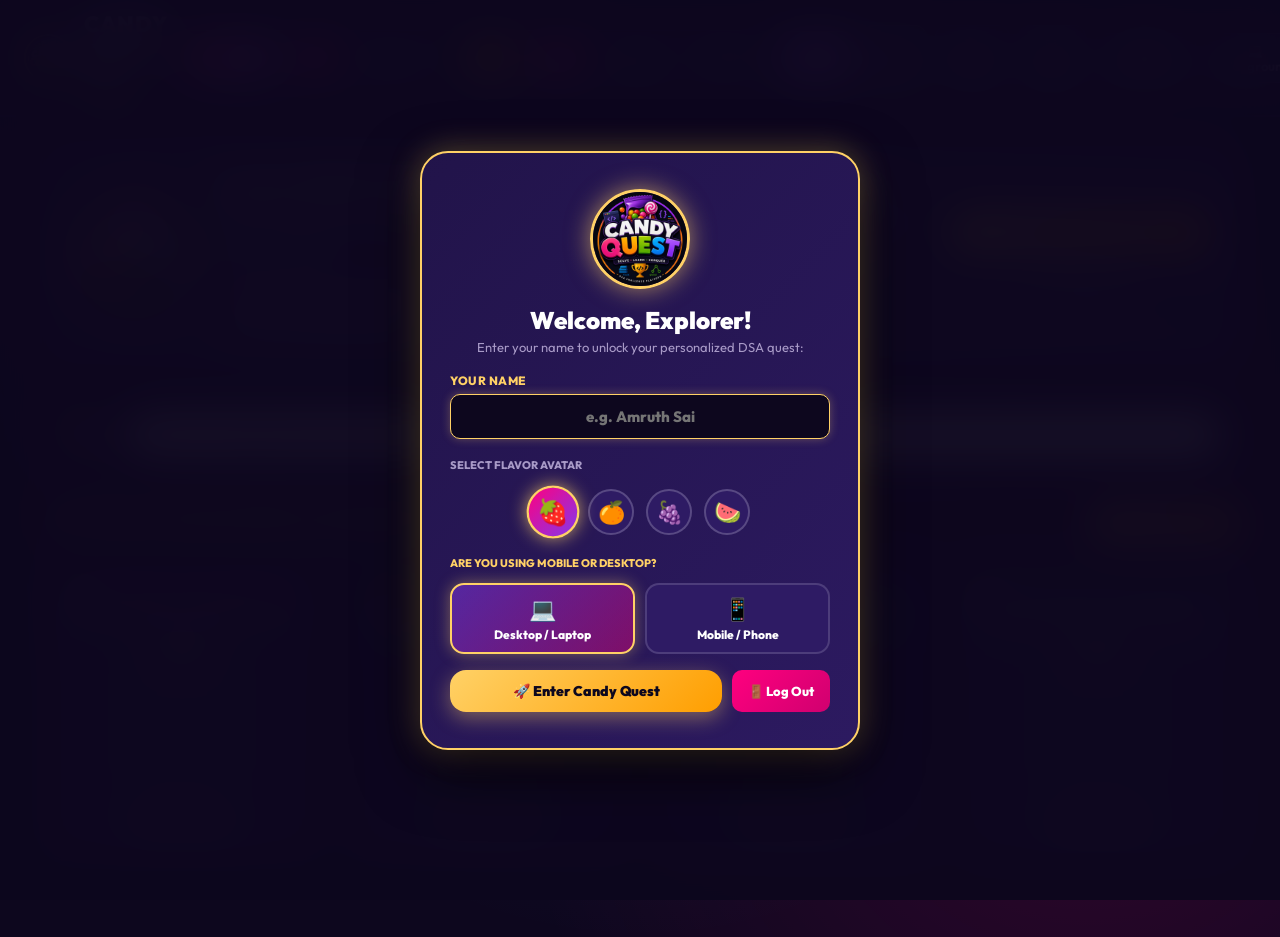
==== index.html @ 3c445770 "feat: add Mobile vs Desktop device selector with adaptive layout and synthesized quiz sound effects" ====
<!DOCTYPE html>
<html lang="en">
<head>
  <meta charset="UTF-8">
  <meta name="viewport" content="width=device-width, initial-scale=1.0">
  <title>Candy Quest — Solve • Learn • Conquer | DSA Challenge Platform</title>
  <link rel="preconnect" href="https://fonts.googleapis.com">
  <link rel="preconnect" href="https://fonts.gstatic.com" crossorigin>
  <link href="https://fonts.googleapis.com/css2?family=Outfit:wght@400;600;700;800;900&family=JetBrains+Mono:wght@400;700;800&display=swap" rel="stylesheet">
  <link rel="stylesheet" href="./style.css?v=3.1">
</head>
<body>

  <!-- Particle Overlay Canvas -->
  <canvas id="particlesCanvas"></canvas>

  <!-- Login Screen Overlay -->
  <div id="loginOverlay" class="login-overlay">
    <div class="login-card">
      <img src="assets/logo.png" alt="Candy Quest Logo" style="width: 100px; height: 100px; border-radius: 50%; border: 3px solid var(--candy-gold); box-shadow: 0 0 25px rgba(255, 209, 102, 0.6); margin-bottom: 12px;">
      <h2 style="font-size: 24px; font-weight: 900; color: #FFF; margin-bottom: 4px;">Welcome, Explorer!</h2>
      <p style="font-size: 13px; color: var(--text-dim); margin-bottom: 18px;">Enter your name to unlock your personalized DSA quest:</p>

      <form onsubmit="handleLoginSubmit(event)">
        <div class="form-group" style="text-align: left;">
          <label style="color: var(--candy-gold);">Your Name</label>
          <input type="text" id="loginNameInput" class="form-input" placeholder="e.g. Amruth Sai" required autofocus style="font-size: 15px; padding: 12px 16px; text-align: center; font-weight: 800;">
        </div>

        <div style="margin: 14px 0 6px 0; text-align: left;">
          <label style="font-size: 11px; font-weight: 800; color: var(--text-dim); text-transform: uppercase;">Select Flavor Avatar</label>
          <div class="avatar-selector">
            <div class="avatar-chip selected" data-avatar="🍓" onclick="selectAvatar('🍓', this)">🍓</div>
            <div class="avatar-chip" data-avatar="🍊" onclick="selectAvatar('🍊', this)">🍊</div>
            <div class="avatar-chip" data-avatar="🍇" onclick="selectAvatar('🍇', this)">🍇</div>
            <div class="avatar-chip" data-avatar="🍉" onclick="selectAvatar('🍉', this)">🍉</div>
          </div>
        </div>

        <div style="margin: 14px 0 6px 0; text-align: left;">
          <label style="font-size: 11px; font-weight: 800; color: var(--candy-gold); text-transform: uppercase;">Are you using Mobile or Desktop?</label>
          <div class="device-select-row">
            <div class="device-chip selected" id="deviceChipDesktop" onclick="selectDeviceType('desktop')">
              <span class="device-icon">💻</span>
              <span class="device-label">Desktop / Laptop</span>
            </div>
            <div class="device-chip" id="deviceChipMobile" onclick="selectDeviceType('mobile')">
              <span class="device-icon">📱</span>
              <span class="device-label">Mobile / Phone</span>
            </div>
          </div>
        </div>

        <div style="display: flex; gap: 10px; margin-top: 10px;">
          <button type="submit" class="btn-candy" style="flex: 1; justify-content: center; font-size: 14px; padding: 12px 16px;">
            🚀 Enter Candy Quest
          </button>
          <button type="button" id="btnLoginLogout" class="btn-danger" style="padding: 12px 16px; font-size: 13px;" onclick="handleLogout()" title="Log out explorer">
            🚪 Log Out
          </button>
        </div>
      </form>
    </div>
  </div>

  <!-- Animated Candy Pack Burst Welcome Overlay -->
  <div id="packOverlay" class="pack-overlay" style="display: none;">
    <div class="pack-foil-wrapper" onclick="burstOpenPack()">
      <img src="assets/logo.png" alt="Candy Quest Logo" style="width: 140px; height: 140px; border-radius: 50%; border: 3px solid var(--candy-gold); box-shadow: 0 0 30px rgba(255, 209, 102, 0.8); margin-bottom: 14px;">
      <div style="font-size: 13px; font-weight: 900; color: var(--candy-gold); letter-spacing: 2px;">CANDYMAN EXCLUSIVE</div>
      <div style="font-size: 32px; font-weight: 900; color: white; line-height: 1.1; margin: 8px 0;">CANDY QUEST</div>
      <div style="font-size: 12px; font-weight: 800; color: #E2D9F3;">SOLVE • LEARN • CONQUER</div>
      <div style="background: rgba(0,0,0,0.3); padding: 8px 16px; border-radius: 14px; margin-top: 14px; font-size: 11px; font-weight: 700; border: 1px solid rgba(255,255,255,0.2);">
        🎁 4 REAL-WORLD WORLDS + 150 TOPICS + FREE TOY INSIDE
      </div>
    </div>
    <button class="btn-candy" style="margin-top: 24px; font-size: 16px; padding: 14px 36px;" onclick="burstOpenPack()">
      💥 TEAR & BURST OPEN PACKET!
    </button>
  </div>

  <!-- Header -->
  <header class="app-header">
    <div class="brand-wrapper" onclick="showView('homeView')">
      <img src="assets/logo.png" alt="Candy Quest Logo" class="brand-logo-img">
      <div class="brand-text-col">
        <div class="brand-title">CANDY QUEST</div>
        <div class="brand-tagline">SOLVE • LEARN • CONQUER</div>
      </div>
    </div>

    <div class="stats-bar">
      <!-- Personalized Explorer Profile Button -->
      <button id="userProfileBtn" class="user-profile-btn" onclick="openLoginModal()" title="Click to edit name / avatar">
        <span id="userAvatarDisplay">🍓</span>
        <span id="usernameDisplay">Amruth Sai</span>
      </button>

      <div id="userLevel" class="badge-pill badge-level">Lvl 1</div>
      <div class="xp-progress-box">
        <div class="xp-progress-bar">
          <div id="xpFill" class="xp-progress-fill"></div>
        </div>
        <div id="xpText" class="xp-text">0 XP (0/100)</div>
      </div>
      <div id="streakBadge" class="badge-pill badge-streak">🔥 1d</div>
      <button class="btn-danger" style="padding: 4px 10px; font-size: 11px; border-radius: 12px;" onclick="handleLogout()" title="Log out explorer">🚪 Logout</button>
      <button id="deviceToggleBtn" class="nav-btn" style="padding: 4px 10px; font-size: 11px; border-radius: 12px;" onclick="toggleDeviceMode()" title="Toggle Desktop/Mobile mode">💻 Desktop</button>
      <button id="soundToggleBtn" class="nav-btn" style="padding: 4px 10px; font-size: 11px; border-radius: 12px;" onclick="toggleSound()" title="Toggle quiz sound effects">🔊 Sound: ON</button>
    </div>

    <nav class="nav-cluster">
      <button class="nav-btn active" data-view="homeView" onclick="showView('homeView')">🏠 Worlds</button>
      <button class="nav-btn" data-view="wheelView" style="border-color: var(--candy-gold);" onclick="showView('wheelView')">🎡 Daily Spin</button>
      <button class="nav-btn" data-view="packetView" onclick="showView('packetView')">🍫 Packet Lab</button>
      <button class="nav-btn" data-view="trackMapView" onclick="showView('trackMapView')">🗺️ Track Map</button>
      <button class="nav-btn" data-view="dashboardView" onclick="showView('dashboardView')">📊 Dashboard</button>
      <button class="nav-btn" data-view="playgroundView" onclick="showView('playgroundView')">💻 Playground</button>
      <button class="nav-btn" data-view="searchView" onclick="showView('searchView')">🔍 150 Topics</button>
      <button class="nav-btn" data-view="adminView" style="border-color: var(--candy-purple);" onclick="showView('adminView')">🛡️ Admin</button>
    </nav>
  </header>

  <!-- Main Viewport -->
  <main class="main-container">

    <!-- Hero Showcase Card -->
    <section class="packet-hero-card">
      <img src="assets/logo.png" alt="Candy Quest Mascot Badge" class="hero-logo-showcase" onclick="playSweetPop(); spawnBurst(window.innerWidth/2, 200, 30);">
      <div class="hero-info-col">
        <h1>Learn DSA Through The Candy Packet Metaphor!</h1>
        <p>Master 150 Data Structures & Algorithms by mapping mechanical candy packet interactions (continuous chocolate slabs, Pez dispensers, and recipe caches) directly to <strong>real-world production architectures</strong> at Google, Netflix, Amazon, and Uber.</p>
        <div class="metaphor-tags">
          <span class="m-tag" style="border-color: var(--candy-pink);">🍓 Strawberry = Foundations & Buffers</span>
          <span class="m-tag" style="border-color: var(--candy-orange);">🍊 Mango = Linear & Kafka Queues</span>
          <span class="m-tag" style="border-color: var(--candy-purple);">🍇 Grape = Trees & Google Maps</span>
          <span class="m-tag" style="border-color: var(--candy-green);">🍉 Lime = DP & Distributed Caches</span>
        </div>
      </div>
      <div style="display: flex; flex-direction: column; gap: 10px;">
        <button class="btn-candy" onclick="showView('packetView')">
          🍫 Inspect Packet Metaphor
        </button>
        <button class="nav-btn" style="justify-content: center;" onclick="showView('searchView')">
          ⚡ 150 Topics Index
        </button>
      </div>
    </section>

    <!-- Candy Roo Mascot Banner -->
    <div class="mascot-banner">
      <div class="mascot-avatar" onclick="setMascot('G\'day! Every algorithm in this pack powers real production software!'); playSweetPop();">🦘</div>
      <div id="mascotText" class="mascot-bubble">G'day! I'm Candy Roo! Pick a flavor world below or open the Packet Lab to see real-world analogies in action!</div>
    </div>

    <!-- 1. Home View -->
    <div id="homeView" class="view-panel">
      <div style="display: flex; align-items: center; justify-content: space-between; margin-bottom: 16px;">
        <div>
          <h2 style="font-size: 22px; font-weight: 900; color: var(--candy-gold);">🏺 4 Flavor Worlds (DSA Learning Tracks)</h2>
          <p style="color: var(--text-dim); font-size: 13px;">Click on any candy jar below to enter its interactive learning path:</p>
        </div>
        <div style="display: flex; gap: 10px;">
          <button class="btn-candy" style="font-size: 13px; padding: 8px 18px;" onclick="state.activeTrack = 'FOUNDATIONS'; showView('trackMapView');">
            🚀 Play Next Topic
          </button>
        </div>
      </div>
      
      <div id="jarsGrid" class="jars-grid"></div>
    </div>

    <!-- 2. Packet Lab View (Real-World Deep Dive) -->
    <div id="packetView" class="view-panel" style="display: none;">
      <div style="display: flex; align-items: center; justify-content: space-between; margin-bottom: 20px;">
        <div>
          <h2 style="font-size: 24px; font-weight: 900; color: var(--candy-gold);">🍫 Interactive Candy Packet & Real-World Usage Lab</h2>
          <p style="color: var(--text-sub); font-size: 14px;">Explore how physical candy components mirror high-scale enterprise systems:</p>
        </div>
        <button class="nav-btn" onclick="showView('homeView')">⬅ Back to Worlds</button>
      </div>

      <div style="display: grid; grid-template-columns: repeat(auto-fit, minmax(280px, 1fr)); gap: 20px;">
        
        <!-- Metaphor Card 1 -->
        <div class="world-card" style="align-items: flex-start; text-align: left; --glow-color: rgba(255, 0, 127, 0.4);">
          <div style="display: flex; align-items: center; gap: 10px; margin-bottom: 10px;">
            <span style="font-size: 28px;">🍫</span>
            <div>
              <div style="font-weight: 900; font-size: 16px; color: var(--candy-pink);">Chocolate Slab Array</div>
              <div style="font-size: 11px; color: var(--text-dim);">Arrays & Direct Memory Indexing</div>
            </div>
          </div>
          <div style="font-size: 13px; line-height: 1.5; color: var(--text-sub);">
            A solid segmented chocolate bar where snapping off piece <code>#4</code> is instant <strong>O(1)</strong> because each block has fixed contiguous memory size.
          </div>
          <div style="background: rgba(0,0,0,0.3); border: 1px solid var(--candy-pink); padding: 10px; border-radius: 12px; margin-top: 14px; width: 100%;">
            <strong style="color: var(--candy-pink); font-size: 12px;">🏭 Production Usage:</strong>
            <p style="font-size: 11px; color: #FFF; margin-top: 2px;">Image Pixel Grids, High-Frequency Trading Order Books, Audio Ring Buffers.</p>
          </div>
        </div>

        <!-- Metaphor Card 2 -->
        <div class="world-card" style="align-items: flex-start; text-align: left; --glow-color: rgba(255, 158, 0, 0.4);">
          <div style="display: flex; align-items: center; gap: 10px; margin-bottom: 10px;">
            <span style="font-size: 28px;">🍬</span>
            <div>
              <div style="font-weight: 900; font-size: 16px; color: var(--candy-orange);">Wrapped Candy Ribbon</div>
              <div style="font-size: 11px; color: var(--text-dim);">Linked Lists & Dynamic Chains</div>
            </div>
          </div>
          <div style="font-size: 13px; line-height: 1.5; color: var(--text-sub);">
            Individually wrapped chews connected by string twists. Inserting a new chew anywhere takes <strong>O(1)</strong> pointer splicing without moving the rest!
          </div>
          <div style="background: rgba(0,0,0,0.3); border: 1px solid var(--candy-orange); padding: 10px; border-radius: 12px; margin-top: 14px; width: 100%;">
            <strong style="color: var(--candy-orange); font-size: 12px;">🏭 Production Usage:</strong>
            <p style="font-size: 11px; color: #FFF; margin-top: 2px;">LRU Cache Eviction (Redis/Memcached), Browser Back/Forward History.</p>
          </div>
        </div>

        <!-- Metaphor Card 3 -->
        <div class="world-card" style="align-items: flex-start; text-align: left; --glow-color: rgba(131, 56, 236, 0.4);">
          <div style="display: flex; align-items: center; gap: 10px; margin-bottom: 10px;">
            <span style="font-size: 28px;">🍭</span>
            <div>
              <div style="font-weight: 900; font-size: 16px; color: var(--candy-purple);">Branching Lollipop Tree</div>
              <div style="font-size: 11px; color: var(--text-dim);">BST, Tries & Graph Logistics</div>
            </div>
          </div>
          <div style="font-size: 13px; line-height: 1.5; color: var(--text-sub);">
            Branching sugar sticks where sour candies hang on left buds and sweet on right. Google autocomplete follows the lettered candy branches in <strong>O(Length)</strong>.
          </div>
          <div style="background: rgba(0,0,0,0.3); border: 1px solid var(--candy-purple); padding: 10px; border-radius: 12px; margin-top: 14px; width: 100%;">
            <strong style="color: var(--candy-purple); font-size: 12px;">🏭 Production Usage:</strong>
            <p style="font-size: 11px; color: #FFF; margin-top: 2px;">Google Search Autocomplete (Tries), GPS Navigation Routing (Dijkstra/A*).</p>
          </div>
        </div>

        <!-- Metaphor Card 4 -->
        <div class="world-card" style="align-items: flex-start; text-align: left; --glow-color: rgba(56, 176, 0, 0.4);">
          <div style="display: flex; align-items: center; gap: 10px; margin-bottom: 10px;">
            <span style="font-size: 28px;">🎁</span>
            <div>
              <div style="font-weight: 900; font-size: 16px; color: var(--candy-green);">Assorted Recipe Box</div>
              <div style="font-size: 11px; color: var(--text-dim);">Dynamic Programming & Memoization</div>
            </div>
          </div>
          <div style="font-size: 13px; line-height: 1.5; color: var(--text-sub);">
            Saving previously solved candy recipe steps in a memory grid so you never re-cook identical batches. Turns exponential <strong>O(2^N)</strong> into blazing <strong>O(N)</strong>!
          </div>
          <div style="background: rgba(0,0,0,0.3); border: 1px solid var(--candy-green); padding: 10px; border-radius: 12px; margin-top: 14px; width: 100%;">
            <strong style="color: var(--candy-green); font-size: 12px;">🏭 Production Usage:</strong>
            <p style="font-size: 11px; color: #FFF; margin-top: 2px;">Flight Ticket Pricing Algorithms, DNA Alignment, Robotic Pathfinding.</p>
          </div>
        </div>

      </div>
    </div>

    <!-- 3. Track Map View -->
    <div id="trackMapView" class="view-panel" style="display: none;">
      <div style="display: flex; align-items: center; gap: 16px; margin-bottom: 18px;">
        <button class="nav-btn" onclick="showView('homeView')">⬅ Back to Worlds</button>
        <div>
          <h2 id="trackMapTitle" style="font-size: 22px; font-weight: 900; color: var(--candy-gold);">Strawberry Foundations</h2>
          <div id="trackMapDesc" style="color: var(--text-dim); font-size: 13px;">Foundational building blocks</div>
        </div>
      </div>
      <div id="trackTrailGrid" class="trail-grid"></div>
    </div>

    <!-- 4. Topic Detail View -->
    <div id="topicDetailView" class="view-panel" style="display: none;">
      <div style="display: flex; align-items: center; justify-content: space-between; margin-bottom: 16px;">
        <button class="nav-btn" onclick="showView('trackMapView')">⬅ Back to Map</button>
        <div style="display: flex; gap: 8px; flex-wrap: wrap;">
          <span id="topicTrackBadge" class="badge-pill" style="background: var(--candy-pink);">Strawberry</span>
          <span id="topicDiff" style="background: var(--bg-subcard); padding: 4px 10px; border-radius: 8px; color: var(--candy-gold); font-weight: bold;">★★★☆☆</span>
          <span id="topicTag" style="background: var(--bg-subcard); padding: 4px 10px; border-radius: 8px; color: var(--candy-green); font-weight: bold;">Arrays</span>
          <span id="topicTimeComp" style="background: var(--bg-subcard); padding: 4px 10px; border-radius: 8px; color: var(--candy-orange); font-weight: bold;">O(N)</span>
        </div>
      </div>

      <h1 id="topicTitle" style="font-size: 28px; font-weight: 900; margin-bottom: 16px;">Topic Title</h1>

      <div style="display: flex; gap: 14px; margin-bottom: 20px; align-items: center;">
        <button class="btn-candy" onclick="startQuiz()">
          🎯 Launch Challenge Quiz (+XP)
        </button>
        <button class="nav-btn" onclick="showView('playgroundView')">
          💻 Practice in Java Playground
        </button>
        <button id="btnAdminDeleteCurrent" class="btn-danger" style="display: none; padding: 10px 18px;" onclick="deleteCurrentTopic()">
          🗑️ Delete Topic (Admin)
        </button>
      </div>

      <!-- Real-World Usage & Candy Metaphor Highlights -->
      <div style="display: grid; grid-template-columns: 1fr 1fr; gap: 16px; margin-bottom: 20px;">
        <div class="real-world-box">
          <div class="real-world-header">
            <span>🏭</span>
            <span>Real-World Production Deployment</span>
          </div>
          <p id="topicRealWorld" style="font-size: 13px; color: #FFF; line-height: 1.5;"></p>
        </div>

        <div class="packet-metaphor-box">
          <div class="packet-metaphor-header">
            <span>🍫</span>
            <span>Candy / Chocolate Packet Metaphor</span>
          </div>
          <p id="topicMetaphor" style="font-size: 13px; color: #FFF; line-height: 1.5;"></p>
        </div>
      </div>

      <!-- Detail Split View -->
      <div style="display: grid; grid-template-columns: 1.1fr 0.9fr; gap: 20px;">
        <div>
          <div style="background: var(--bg-card); border-radius: 18px; padding: 22px; border: 1.5px solid rgba(157, 78, 221, 0.3);">
            <h3 style="color: var(--candy-gold); font-size: 16px; margin-bottom: 12px; font-weight: 900;">📖 Theoretical & Algorithmic Mechanics</h3>
            <div id="topicExplanation" style="line-height: 1.6; font-size: 14px; color: #E2D9F3;"></div>
          </div>
          <div style="background: #090514; border-radius: 18px; padding: 20px; margin-top: 16px; border: 1.5px solid rgba(131, 56, 236, 0.4);">
            <h3 style="color: var(--candy-green); font-size: 13px; margin-bottom: 10px; font-family: monospace;">☕ Java 21 Production Code Snippet</h3>
            <pre id="topicCodeSnippet" style="color: #7EE787; font-family: 'JetBrains Mono', monospace; font-size: 12px; overflow-x: auto;"></pre>
          </div>
        </div>

        <div>
          <div class="visualizer-pane" id="visContainer"></div>
        </div>
      </div>
    </div>

    <!-- 5. Quiz View -->
    <div id="quizView" class="view-panel" style="display: none;">
      <div style="display: flex; align-items: center; justify-content: space-between; margin-bottom: 16px;">
        <button class="nav-btn" onclick="showView('topicDetailView')">⬅ Exit Quiz</button>
        <h2 id="quizTopicTitle" style="font-size: 20px; font-weight: 900; color: var(--candy-gold);">Quiz Challenge</h2>
        <span id="quizQType" class="badge-pill" style="background: var(--candy-green); color: #0D071E;">[MCQ]</span>
      </div>

      <div class="quiz-card">
        <h3 id="quizPrompt" style="font-size: 18px; font-weight: 800; margin-bottom: 16px; color: white;">Question Prompt</h3>
        <pre id="quizCodeBox" style="background: #090514; color: #7EE787; font-family: monospace; padding: 12px; border-radius: 8px; margin-bottom: 16px; display: none;"></pre>
        <div id="quizOptionsContainer"></div>
        <div id="quizFeedback" style="margin-top: 14px; font-size: 15px;"></div>
        <div style="text-align: right; margin-top: 16px;">
          <button id="btnQuizNext" class="btn-candy" style="display: none; padding: 10px 24px;" onclick="nextQuizQuestion()">Next Question ➡</button>
        </div>
      </div>
    </div>

    <!-- 6. Dashboard View -->
    <div id="dashboardView" class="view-panel" style="display: none;">
      <div style="display: flex; align-items: center; justify-content: space-between; margin-bottom: 18px;">
        <h2 style="font-size: 24px; font-weight: 900; color: white;">📊 Confectionary Progress Dashboard</h2>
        <img src="assets/logo.png" style="width: 44px; height: 44px; border-radius: 50%; border: 2px solid var(--candy-gold);">
      </div>

      <div style="display: grid; grid-template-columns: repeat(4, 1fr); gap: 16px; margin-bottom: 24px;">
        <div style="background: var(--bg-card); padding: 18px; border-radius: 18px; text-align: center; border: 1.5px solid var(--candy-gold);">
          <div id="dashTotalXp" style="font-size: 32px; font-weight: 900; color: var(--candy-gold);">0</div>
          <div style="color: var(--text-dim); font-size: 12px; font-weight: 800;">🍬 Total XP Earned</div>
        </div>
        <div style="background: var(--bg-card); padding: 18px; border-radius: 18px; text-align: center; border: 1.5px solid var(--candy-green);">
          <div id="dashLevel" style="font-size: 32px; font-weight: 900; color: var(--candy-green);">1</div>
          <div style="color: var(--text-dim); font-size: 12px; font-weight: 800;">⭐ Master Level</div>
        </div>
        <div style="background: var(--bg-card); padding: 18px; border-radius: 18px; text-align: center; border: 1.5px solid var(--candy-orange);">
          <div id="dashStreak" style="font-size: 32px; font-weight: 900; color: var(--candy-orange);">1d</div>
          <div style="color: var(--text-dim); font-size: 12px; font-weight: 800;">🔥 Day Streak</div>
        </div>
        <div style="background: var(--bg-card); padding: 18px; border-radius: 18px; text-align: center; border: 1.5px solid var(--candy-pink);">
          <div id="dashCleared" style="font-size: 32px; font-weight: 900; color: var(--candy-pink);">0 / 150</div>
          <div style="color: var(--text-dim); font-size: 12px; font-weight: 800;">🏆 Topics Mastered</div>
        </div>
      </div>

      <h3 style="font-size: 18px; font-weight: 800; color: var(--candy-gold); margin-bottom: 12px;">🎁 Free Toy Inside Collection (Every 10 Topics)</h3>
      <div style="display: flex; gap: 14px; flex-wrap: wrap;">
        <div style="background: var(--bg-card); padding: 14px; border-radius: 14px; width: 170px; text-align: center; border: 2px solid var(--candy-green);">
          <div style="font-size: 34px;">👾</div>
          <div style="font-weight: 900; font-size: 13px; color: var(--candy-green);">Pixel Roo Skin</div>
          <div style="font-size: 10px; color: var(--candy-gold); margin-top: 4px;">10 Topics</div>
        </div>
        <div style="background: var(--bg-card); padding: 14px; border-radius: 14px; width: 170px; text-align: center; border: 1px solid #3A217A; opacity: 0.6;">
          <div style="font-size: 34px;">🍭</div>
          <div style="font-weight: 900; font-size: 13px;">Lollipop Wand</div>
          <div style="font-size: 10px; color: var(--text-dim); margin-top: 4px;">20 Topics</div>
        </div>
        <div style="background: var(--bg-card); padding: 14px; border-radius: 14px; width: 170px; text-align: center; border: 1px solid #3A217A; opacity: 0.6;">
          <div style="font-size: 34px;">🥷</div>
          <div style="font-weight: 900; font-size: 13px;">Ninja Roo</div>
          <div style="font-size: 10px; color: var(--text-dim); margin-top: 4px;">30 Topics</div>
        </div>
        <div style="background: var(--bg-card); padding: 14px; border-radius: 14px; width: 170px; text-align: center; border: 1px solid #3A217A; opacity: 0.6;">
          <div style="font-size: 34px;">👑</div>
          <div style="font-weight: 900; font-size: 13px;">Royal Crown</div>
          <div style="font-size: 10px; color: var(--text-dim); margin-top: 4px;">100 Topics</div>
        </div>
      </div>

      <!-- Explorer Account & Logout Session Box -->
      <div style="background: linear-gradient(135deg, rgba(34, 20, 75, 0.9), rgba(46, 27, 100, 0.8)); border: 2px solid var(--candy-purple); border-radius: 20px; padding: 20px 24px; margin-top: 24px; display: flex; align-items: center; justify-content: space-between; gap: 20px;">
        <div style="display: flex; align-items: center; gap: 16px;">
          <div id="dashAvatarLarge" style="font-size: 36px; background: var(--bg-subcard); padding: 10px; border-radius: 50%; border: 2px solid var(--candy-gold);">🍓</div>
          <div>
            <div style="font-size: 11px; color: var(--candy-gold); font-weight: 800; text-transform: uppercase;">Active Explorer Session</div>
            <div id="dashUsernameDisplay" style="font-size: 20px; font-weight: 900; color: #FFF;">Amruth Sai</div>
            <div style="font-size: 12px; color: var(--text-dim); margin-top: 2px;">Your progress and badges are saved locally to this profile.</div>
          </div>
        </div>
        <div style="display: flex; gap: 10px;">
          <button class="nav-btn" onclick="openLoginModal()" style="border-color: var(--candy-gold);">✏️ Switch Profile</button>
          <button class="btn-danger" onclick="handleLogout()">🚪 Log Out Session</button>
        </div>
      </div>
    </div>

    <!-- 7. Playground View -->
    <div id="playgroundView" class="view-panel" style="display: none;">
      <div style="display: flex; align-items: center; justify-content: space-between; margin-bottom: 14px;">
        <h2 style="font-size: 22px; font-weight: 900; color: var(--candy-green);">💻 Java 21 DSA Code Playground</h2>
        <button class="btn-candy" onclick="runPlaygroundCode()">
          ▶ Run Code & Test Cases
        </button>
      </div>
      <div style="display: grid; grid-template-columns: 1fr 1fr; gap: 16px;">
        <div>
          <textarea id="playgroundEditor" style="width: 100%; height: 360px; background: #090514; color: #7EE787; font-family: 'JetBrains Mono', monospace; padding: 16px; border-radius: 14px; border: 1.5px solid rgba(131,56,236,0.4); font-size: 13px;">
import java.util.*;

/**
 * Candy Quest Live Playground
 * Real-World Deployment: High-Frequency Stock Trading Pair Finder
 */
public class TwoSumProduction {
    public static int[] twoSum(int[] nums, int target) {
        Map<Integer, Integer> map = new HashMap<>();
        for (int i = 0; i < nums.length; i++) {
            int complement = target - nums[i];
            if (map.containsKey(complement)) {
                return new int[]{map.get(complement), i};
            }
            map.put(nums[i], i);
        }
        return new int[]{};
    }

    public static void main(String[] args) {
        int[] candies = {2, 7, 11, 15};
        int target = 9;
        System.out.println("Pair Indices: " + Arrays.toString(twoSum(candies, target)));
    }
}</textarea>
        </div>
        <div>
          <pre id="playgroundConsole" style="width: 100%; height: 360px; background: var(--bg-card); color: var(--text-pure); font-family: 'JetBrains Mono', monospace; padding: 16px; border-radius: 14px; border: 1.5px solid rgba(157,78,221,0.3); font-size: 12px; overflow-y: auto;">
[Java 21 Virtual Machine Sandbox Ready]
Click 'Run Code & Test Cases' to compile and execute assertions...</pre>
        </div>
      </div>
    </div>

    <!-- 8. Search View -->
    <div id="searchView" class="view-panel" style="display: none;">
      <h2 style="font-size: 22px; font-weight: 900; color: white; margin-bottom: 12px;">🔍 150 Topics Explorer (Search by Real-World Usage or Tag)</h2>
      <input type="text" id="searchInput" placeholder="Search by topic name, tag, real-world deployment (e.g., Netflix, Google, Cache)..." style="width: 100%; padding: 14px 20px; border-radius: 14px; background: var(--bg-card); color: white; border: 1.5px solid var(--candy-purple); font-size: 14px; margin-bottom: 16px;" oninput="renderSearch()">
      <div id="searchResults"></div>
    </div>

    <!-- 9. Admin Control Center View with Password Gate -->
    <div id="adminView" class="view-panel" style="display: none;">
      
      <!-- Admin Password Authentication Gate -->
      <div id="adminAuthGate" style="max-width: 460px; margin: 40px auto; background: var(--bg-card); border: 2.5px solid var(--candy-gold); border-radius: 26px; padding: 32px 28px; text-align: center; box-shadow: 0 15px 50px rgba(0,0,0,0.6);">
        <div style="font-size: 48px; margin-bottom: 8px;">🔐</div>
        <h2 style="font-size: 22px; font-weight: 900; color: #FFF; margin-bottom: 6px;">Admin Authentication</h2>
        <p style="font-size: 13px; color: var(--text-dim); margin-bottom: 20px;">Enter the Master Administrator Password to access topic management & calibration:</p>

        <form onsubmit="handleAdminPasswordSubmit(event)">
          <div class="form-group" style="text-align: left; margin-bottom: 16px;">
            <label style="color: var(--candy-gold);">Admin Password</label>
            <input type="password" id="adminPasswordInput" class="form-input" placeholder="Enter password..." required autofocus style="font-size: 15px; padding: 12px 16px; text-align: center; font-weight: 800; letter-spacing: 1px;">
          </div>
          <div id="adminAuthError" style="color: var(--candy-pink); font-size: 12px; font-weight: 800; margin-bottom: 12px; min-height: 18px;"></div>
          <button type="submit" class="btn-candy" style="width: 100%; justify-content: center; font-size: 15px; padding: 12px 20px;">
            🔓 Unlock Admin Console
          </button>
        </form>
      </div>

      <!-- Admin Management Console (Revealed after password verification) -->
      <div id="adminConsoleContent" style="display: none;">
        <div style="display: flex; align-items: center; justify-content: space-between; margin-bottom: 18px; background: rgba(34, 20, 75, 0.85); padding: 16px 24px; border-radius: 18px; border: 2px solid var(--candy-gold);">
          <div>
            <div style="display: flex; align-items: center; gap: 10px;">
              <h2 style="font-size: 22px; font-weight: 900; color: var(--candy-gold);">🛡️ Admin Topic Management Console</h2>
              <span id="adminStatusBadge" class="admin-badge-active">👑 ADMIN AUTHENTICATED</span>
            </div>
            <p style="font-size: 13px; color: var(--text-sub); margin-top: 4px;">Direct administrative power to create, calibrate, and remove DSA topics across the 4 flavor worlds.</p>
          </div>
          <div style="display: flex; gap: 10px;">
            <button class="btn-danger" onclick="resetToFactoryTopics()">🔄 Reset to Factory (150 Topics)</button>
            <button class="nav-btn" style="border-color: var(--candy-pink); color: var(--candy-pink);" onclick="lockAdminConsole()">🔒 Lock Admin</button>
          </div>
        </div>

        <div class="admin-grid">
          
          <!-- Add New Topic Form -->
          <div class="admin-card">
            <div class="admin-card-title">
              <span>➕</span>
              <span>Add New DSA Topic</span>
            </div>

          <form id="addTopicForm" onsubmit="handleAdminAddTopic(event)">
            <div class="form-row">
              <div class="form-group">
                <label>Flavor Track World</label>
                <select id="adminTrackSelect" class="form-select" required>
                  <option value="FOUNDATIONS">🍓 Strawberry (Foundations)</option>
                  <option value="LINEAR">🍊 Mango (Linear Structures)</option>
                  <option value="TREES_GRAPHS">🍇 Grape (Trees & Graphs)</option>
                  <option value="ADVANCED">🍉 Lime (Advanced & DP)</option>
                </select>
              </div>
              <div class="form-group">
                <label>Difficulty Rating</label>
                <select id="adminDiffSelect" class="form-select">
                  <option value="1">★☆☆☆☆ (Beginner)</option>
                  <option value="2">★★☆☆☆ (Easy)</option>
                  <option value="3" selected>★★★☆☆ (Medium)</option>
                  <option value="4">★★★★☆ (Hard)</option>
                  <option value="5">★★★★★ (Expert)</option>
                </select>
              </div>
            </div>

            <div class="form-row">
              <div class="form-group">
                <label>Topic Title</label>
                <input type="text" id="adminTopicName" class="form-input" placeholder="e.g. Trie Prefix Search" required>
              </div>
              <div class="form-group">
                <label>Category / Tag</label>
                <input type="text" id="adminTopicTag" class="form-input" placeholder="e.g. Strings / Trees" required>
              </div>
            </div>

            <div class="form-row">
              <div class="form-group">
                <label>Time Complexity</label>
                <input type="text" id="adminTimeComp" class="form-input" placeholder="e.g. O(Length)" value="O(N)" required>
              </div>
              <div class="form-group">
                <label>Space Complexity</label>
                <input type="text" id="adminSpaceComp" class="form-input" placeholder="e.g. O(Alphabet * N)" value="O(1)" required>
              </div>
            </div>

            <div class="form-group">
              <label>Visualizer Engine</label>
              <select id="adminVisSelect" class="form-select">
                <option value="ARRAY">🍫 Array / Sorting Bar Visualizer</option>
                <option value="LINKED_LIST">🍬 Linked List Node Pointer Ribbon</option>
                <option value="TREE">🍭 Binary Tree / Graph BFS Visualizer</option>
                <option value="RECURSION">🎁 Recursion / DP Memoization Tree</option>
              </select>
            </div>

            <div class="form-group">
              <label>🏭 Real-World Production Deployment</label>
              <input type="text" id="adminRealWorld" class="form-input" placeholder="e.g. Google Search Autocomplete, Redis Cache" required>
            </div>

            <div class="form-group">
              <label>🍫 Candy / Chocolate Packet Metaphor</label>
              <input type="text" id="adminMetaphor" class="form-input" placeholder="e.g. Branching sugar sticks with sweet & sour flavors" required>
            </div>

            <div class="form-group">
              <label>📖 Summary & Explanation</label>
              <textarea id="adminSummary" class="form-textarea" placeholder="Brief explanation of the core algorithmic principles..." required></textarea>
            </div>

            <div class="form-group">
              <label>☕ Java 21 Code Snippet</label>
              <textarea id="adminCode" class="form-textarea" style="font-family: monospace; font-size: 11px;" placeholder="// Java 21 code implementation..."></textarea>
            </div>

            <button type="submit" class="btn-candy" style="width: 100%; justify-content: center; margin-top: 8px;">
              🚀 Publish & Add Topic to World
            </button>
          </form>
        </div>

        <!-- Manage & Delete Existing Topics -->
        <div class="admin-card">
          <div style="display: flex; align-items: center; justify-content: space-between; margin-bottom: 14px;">
            <div class="admin-card-title" style="margin-bottom: 0;">
              <span>🗑️</span>
              <span>Manage & Delete Topics</span>
            </div>
            <span id="adminTopicCountBadge" class="badge-pill badge-streak">150 Topics</span>
          </div>

          <div style="display: flex; gap: 10px; margin-bottom: 14px;">
            <input type="text" id="adminSearchInput" placeholder="Filter topics to delete or inspect..." class="form-input" oninput="renderAdminTopicList()">
            <select id="adminFilterTrack" class="form-select" style="width: 170px;" onchange="renderAdminTopicList()">
              <option value="ALL">All Worlds</option>
              <option value="FOUNDATIONS">🍓 Strawberry</option>
              <option value="LINEAR">🍊 Mango</option>
              <option value="TREES_GRAPHS">🍇 Grape</option>
              <option value="ADVANCED">🍉 Lime</option>
            </select>
          </div>

          <div id="adminTopicListScroll" class="admin-topic-list-scroll"></div>
        </div>

      </div>
      </div>
    </div>

    <!-- 10. 4-Color Fortune Spin Wheel & Daily Quest View -->
    <div id="wheelView" class="view-panel" style="display: none;">
      <div style="display: flex; align-items: center; justify-content: space-between; margin-bottom: 18px;">
        <div>
          <h2 style="font-size: 24px; font-weight: 900; color: var(--candy-gold);">🎡 4-Color Fortune Spin Wheel & Daily Flavor Quests</h2>
          <p style="color: var(--text-sub); font-size: 14px;">Spin the wheel across the 4 confectionery colors to draw your personalized daily DSA activity!</p>
        </div>
        <button class="nav-btn" onclick="showView('homeView')">⬅ Back to Worlds</button>
      </div>

      <div class="wheel-layout">
        
        <!-- Left: Animated 4-Color Spin Wheel -->
        <div class="wheel-stage">
          <div class="wheel-outer-ring">
            <div class="wheel-pointer"></div>
            <canvas id="wheelCanvas" width="300" height="300"></canvas>
            <div class="wheel-center-peg" onclick="spinFortuneWheel()">
              SPIN!
            </div>
          </div>

          <button id="btnSpinWheelAction" class="btn-candy" style="margin-top: 24px; font-size: 15px; padding: 12px 32px;" onclick="spinFortuneWheel()">
            🎲 Spin The Flavor Wheel
          </button>
          <div style="font-size: 11px; color: var(--text-dim); margin-top: 10px; font-weight: bold;">
            🍓 Strawberry • 🍊 Mango • 🍇 Grape • 🍉 Lime
          </div>
        </div>

        <!-- Right: Dynamic Daily Quest Activity Card -->
        <div>
          <div id="activityCard" class="activity-display-card">
            <div id="activityTrackBadge" class="activity-badge-pill" style="background: linear-gradient(135deg, var(--candy-pink), #D0006F);">
              🍓 STRAWBERRY FOUNDATIONS QUEST
            </div>
            
            <h3 id="activityTitle" class="activity-task-title">Speed Chew Complexity Sprint</h3>
            <p id="activityDesc" class="activity-task-desc">
              Solve 2 Array or String Big-O complexity problems. Identify asymptotic bounds to optimize memory consumption under 2ms!
            </p>

            <div style="background: rgba(255,255,255,0.05); border-left: 3px solid var(--candy-gold); padding: 10px 14px; border-radius: 8px; margin-bottom: 16px;">
              <strong style="color: var(--candy-gold); font-size: 12px;">🏭 Production Challenge:</strong>
              <div id="activityRealWorld" style="font-size: 12px; color: #FFF; margin-top: 2px;">
                Image Pixel Streaming & Audio Ring Buffer Memory Limits
              </div>
            </div>

            <div class="activity-reward-box">
              <div>
                <div style="font-size: 11px; color: var(--text-dim); font-weight: 800; text-transform: uppercase;">Activity Reward</div>
                <div id="activityRewardText" style="font-size: 16px; font-weight: 900; color: var(--candy-gold);">+50 XP & 🍓 Sweet Charm</div>
              </div>
              <span style="font-size: 30px;" id="activityRewardIcon">🎁</span>
            </div>

            <div style="display: flex; gap: 12px; flex-wrap: wrap;">
              <button id="btnStartQuest" class="btn-candy" onclick="startAssignedQuest()">
                🚀 Accept & Jump to Track
              </button>
              <button id="btnClaimActivity" class="nav-btn" style="border-color: var(--candy-green); color: var(--candy-green);" onclick="claimActivityBonus()">
                ✅ Complete Activity (+XP)
              </button>
            </div>
          </div>
        </div>

      </div>
    </div>

  </main>

  <script src="./topics.js?v=3.1"></script>
  <script src="./app.js?v=3.1"></script>
</body>
</html>
---- style.css ----
/* ==========================================================================
   🍬 CANDY QUEST — Modern Web Design System & Brand Palette
   Color Palette strictly harmonized with the Official Logo:
   - Deep Cosmic Purple & Indigo Base: #0D071E, #180D38, #251456
   - Puffy 3D Candy Accents:
       * Bubblegum Pink (Q): #FF007F / #FF3399
       * Citrus Mango (U): #FF9E00 / #FFB703
       * Lime Green (E): #38B000 / #70E000
       * Cyan Blue (S): #00B4D8 / #48CAE4
       * Royal Grape (T): #8338EC / #9D4EDD
       * Trophy Gold: #FFD166
   ========================================================================== */

:root {
  --bg-cosmic: #0D071E;
  --bg-panel: #180D38;
  --bg-card: #22144B;
  --bg-subcard: #2E1B64;
  --border-neon: rgba(157, 78, 221, 0.4);
  --border-glow: #8338EC;

  --candy-pink: #FF007F;
  --candy-orange: #FF9E00;
  --candy-green: #38B000;
  --candy-blue: #00B4D8;
  --candy-purple: #8338EC;
  --candy-gold: #FFD166;

  --text-pure: #FFFFFF;
  --text-sub: #E2D9F3;
  --text-dim: #A89AC7;

  --font-family: 'Outfit', -apple-system, BlinkMacSystemFont, 'Segoe UI', Roboto, sans-serif;
  --font-mono: 'JetBrains Mono', 'Fira Code', monospace;
}

* {
  box-sizing: border-box;
  margin: 0;
  padding: 0;
  font-family: var(--font-family);
}

body {
  background-color: var(--bg-cosmic);
  background-image: 
    radial-gradient(circle at 15% 20%, rgba(131, 56, 236, 0.18) 0%, transparent 40%),
    radial-gradient(circle at 85% 75%, rgba(255, 0, 127, 0.15) 0%, transparent 45%),
    radial-gradient(circle at 50% 50%, rgba(0, 180, 216, 0.08) 0%, transparent 60%);
  color: var(--text-pure);
  min-height: 100vh;
  overflow-x: hidden;
  position: relative;
}

/* ==========================================================================
   Header & Navigation
   ========================================================================== */
.app-header {
  background: rgba(24, 13, 56, 0.88);
  backdrop-filter: blur(16px);
  border-bottom: 2px solid rgba(131, 56, 236, 0.4);
  padding: 10px 24px;
  display: flex;
  align-items: center;
  justify-content: space-between;
  box-shadow: 0 8px 32px rgba(0, 0, 0, 0.45);
  position: sticky;
  top: 0;
  z-index: 100;
}

.brand-wrapper {
  display: flex;
  align-items: center;
  gap: 12px;
  cursor: pointer;
  transition: transform 0.2s ease;
}

.brand-wrapper:hover {
  transform: scale(1.03);
}

.brand-logo-img {
  width: 48px;
  height: 48px;
  border-radius: 50%;
  border: 2px solid var(--candy-gold);
  box-shadow: 0 0 15px rgba(255, 209, 102, 0.5);
  object-fit: cover;
}

.brand-text-col {
  display: flex;
  flex-direction: column;
}

.brand-title {
  font-size: 22px;
  font-weight: 900;
  letter-spacing: 0.5px;
  background: linear-gradient(135deg, #FFFFFF 40%, var(--candy-gold) 100%);
  -webkit-background-clip: text;
  -webkit-text-fill-color: transparent;
  display: flex;
  align-items: center;
  gap: 6px;
}

.brand-tagline {
  font-size: 10px;
  font-weight: 800;
  letter-spacing: 1px;
  color: var(--candy-gold);
  text-transform: uppercase;
}

.stats-bar {
  display: flex;
  align-items: center;
  gap: 16px;
  background: rgba(34, 20, 75, 0.8);
  border: 1px solid rgba(157, 78, 221, 0.3);
  padding: 6px 16px;
  border-radius: 20px;
}

.badge-pill {
  padding: 4px 12px;
  border-radius: 14px;
  font-weight: 900;
  font-size: 12px;
  display: flex;
  align-items: center;
  gap: 4px;
}

.badge-level {
  background: linear-gradient(135deg, var(--candy-pink), #D0006F);
  color: white;
  box-shadow: 0 0 10px rgba(255, 0, 127, 0.4);
}

.badge-streak {
  background: linear-gradient(135deg, var(--candy-orange), #D97706);
  color: white;
  box-shadow: 0 0 10px rgba(255, 158, 0, 0.4);
}

.xp-progress-box {
  display: flex;
  flex-direction: column;
  gap: 3px;
  width: 130px;
}

.xp-progress-bar {
  background: rgba(255, 255, 255, 0.1);
  height: 8px;
  border-radius: 6px;
  overflow: hidden;
  border: 1px solid rgba(255, 255, 255, 0.15);
}

.xp-progress-fill {
  background: linear-gradient(90deg, var(--candy-green), var(--candy-blue));
  height: 100%;
  width: 0%;
  transition: width 0.6s cubic-bezier(0.34, 1.56, 0.64, 1);
  box-shadow: 0 0 8px rgba(56, 176, 0, 0.6);
}

.xp-text {
  font-size: 10px;
  color: var(--text-dim);
  font-weight: 800;
}

.nav-cluster {
  display: flex;
  align-items: center;
  gap: 8px;
}

.nav-btn {
  background: var(--bg-card);
  color: var(--text-sub);
  border: 1px solid rgba(157, 78, 221, 0.3);
  padding: 8px 16px;
  border-radius: 12px;
  font-weight: 700;
  font-size: 13px;
  cursor: pointer;
  transition: all 0.2s cubic-bezier(0.34, 1.56, 0.64, 1);
  display: flex;
  align-items: center;
  gap: 6px;
}

.nav-btn:hover, .nav-btn.active {
  background: linear-gradient(135deg, var(--candy-purple), #9D4EDD);
  color: white;
  border-color: var(--candy-gold);
  transform: translateY(-2px);
  box-shadow: 0 6px 18px rgba(131, 56, 236, 0.5);
}

/* ==========================================================================
   Main Viewport
   ========================================================================== */
.main-container {
  max-width: 1240px;
  margin: 0 auto;
  padding: 24px 20px;
  min-height: calc(100vh - 80px);
}

/* ==========================================================================
   Candy Packet Interactive Metaphor Banner (Real-World Learning Hub)
   ========================================================================== */
.packet-hero-card {
  background: linear-gradient(135deg, rgba(34, 20, 75, 0.95), rgba(46, 27, 100, 0.85));
  border: 2px solid var(--border-glow);
  border-radius: 24px;
  padding: 24px 30px;
  margin-bottom: 28px;
  display: grid;
  grid-template-columns: auto 1fr auto;
  gap: 24px;
  align-items: center;
  box-shadow: 0 12px 40px rgba(0, 0, 0, 0.5), inset 0 0 20px rgba(131, 56, 236, 0.2);
  position: relative;
  overflow: hidden;
}

.packet-hero-card::before {
  content: "";
  position: absolute;
  top: -50%;
  left: -50%;
  width: 200%;
  height: 200%;
  background: radial-gradient(circle, rgba(255, 209, 102, 0.08) 0%, transparent 60%);
  pointer-events: none;
}

.hero-logo-showcase {
  width: 120px;
  height: 120px;
  border-radius: 50%;
  border: 3px solid var(--candy-gold);
  box-shadow: 0 0 25px rgba(255, 209, 102, 0.6);
  cursor: pointer;
  transition: transform 0.3s ease;
  object-fit: cover;
  animation: logoPulse 3s ease-in-out infinite alternate;
}

@keyframes logoPulse {
  0% { transform: scale(1) rotate(-1deg); box-shadow: 0 0 20px rgba(255, 209, 102, 0.4); }
  100% { transform: scale(1.05) rotate(1deg); box-shadow: 0 0 35px rgba(255, 209, 102, 0.8); }
}

.hero-info-col h1 {
  font-size: 28px;
  font-weight: 900;
  letter-spacing: 0.5px;
  margin-bottom: 6px;
  background: linear-gradient(135deg, #FFFFFF, var(--candy-gold));
  -webkit-background-clip: text;
  -webkit-text-fill-color: transparent;
}

.hero-info-col p {
  color: var(--text-sub);
  font-size: 14px;
  line-height: 1.5;
  margin-bottom: 12px;
}

.metaphor-tags {
  display: flex;
  flex-wrap: wrap;
  gap: 8px;
}

.m-tag {
  background: var(--bg-subcard);
  border: 1px solid rgba(255, 255, 255, 0.15);
  color: var(--text-pure);
  padding: 4px 10px;
  border-radius: 8px;
  font-size: 11px;
  font-weight: 800;
}

/* ==========================================================================
   Candy Roo Mascot Box
   ========================================================================== */
.mascot-banner {
  display: flex;
  align-items: center;
  gap: 18px;
  background: rgba(34, 20, 75, 0.75);
  border: 1.5px solid rgba(157, 78, 221, 0.4);
  padding: 14px 20px;
  border-radius: 20px;
  margin-bottom: 24px;
  backdrop-filter: blur(10px);
}

.mascot-avatar {
  font-size: 42px;
  cursor: pointer;
  animation: rooBounce 1.5s ease-in-out infinite alternate;
}

@keyframes rooBounce {
  0% { transform: translateY(0); }
  100% { transform: translateY(-8px); }
}

.mascot-bubble {
  background: #FFFFFF;
  color: #180D38;
  padding: 12px 18px;
  border-radius: 16px;
  font-weight: 800;
  font-size: 14px;
  position: relative;
  flex: 1;
  box-shadow: 0 4px 20px rgba(0, 0, 0, 0.3);
}

.mascot-bubble::before {
  content: "";
  position: absolute;
  left: -8px;
  top: 50%;
  transform: translateY(-50%);
  border-width: 8px 8px 8px 0;
  border-style: solid;
  border-color: transparent #FFFFFF transparent transparent;
}

/* ==========================================================================
   4 Flavor Worlds (Jars & Packets)
   ========================================================================== */
.jars-grid {
  display: grid;
  grid-template-columns: repeat(auto-fit, minmax(260px, 1fr));
  gap: 22px;
  margin-bottom: 32px;
}

.world-card {
  background: var(--bg-card);
  border: 2px solid rgba(157, 78, 221, 0.3);
  border-radius: 24px;
  padding: 22px 18px;
  display: flex;
  flex-direction: column;
  align-items: center;
  cursor: pointer;
  transition: all 0.3s cubic-bezier(0.34, 1.56, 0.64, 1);
  position: relative;
  overflow: hidden;
}

.world-card:hover {
  transform: translateY(-8px) scale(1.02);
  border-color: var(--candy-gold);
  box-shadow: 0 16px 36px rgba(0, 0, 0, 0.5), 0 0 20px var(--glow-color, rgba(131, 56, 236, 0.4));
}

.world-title {
  font-size: 17px;
  font-weight: 900;
  margin-bottom: 4px;
  text-align: center;
}

.world-role {
  font-size: 11px;
  color: var(--text-dim);
  text-align: center;
  margin-bottom: 12px;
  font-weight: 700;
}

.jar-cork {
  width: 60px;
  height: 10px;
  background: #D4A373;
  border: 2px solid #8D5B4C;
  border-radius: 4px;
  margin-bottom: -5px;
  z-index: 2;
}

.jar-body {
  width: 110px;
  height: 140px;
  background: rgba(255, 255, 255, 0.05);
  border: 3px solid rgba(255, 255, 255, 0.25);
  border-radius: 14px 14px 24px 24px;
  position: relative;
  overflow: hidden;
  box-shadow: inset 0 0 20px rgba(0, 0, 0, 0.4);
  margin-bottom: 14px;
}

.jar-fill {
  position: absolute;
  bottom: 0;
  left: 0;
  right: 0;
  transition: height 0.8s cubic-bezier(0.34, 1.56, 0.64, 1);
}

.world-stats-pill {
  background: var(--bg-subcard);
  padding: 6px 14px;
  border-radius: 12px;
  font-size: 12px;
  font-weight: 800;
  color: var(--candy-gold);
  border: 1px solid rgba(255, 255, 255, 0.1);
}

/* ==========================================================================
   Real-World Chocolate Packet Inspection Modal / Explainer Panel
   ========================================================================== */
.real-world-box {
  background: linear-gradient(135deg, #1C0F3F, #2A175B);
  border: 2px solid var(--candy-gold);
  border-radius: 18px;
  padding: 20px;
  margin-top: 18px;
  box-shadow: 0 8px 25px rgba(255, 209, 102, 0.15);
}

.real-world-header {
  display: flex;
  align-items: center;
  gap: 10px;
  font-size: 15px;
  font-weight: 900;
  color: var(--candy-gold);
  margin-bottom: 8px;
}

.packet-metaphor-box {
  background: linear-gradient(135deg, #251456, #361D78);
  border: 2px solid var(--candy-pink);
  border-radius: 18px;
  padding: 20px;
  margin-top: 16px;
  box-shadow: 0 8px 25px rgba(255, 0, 127, 0.15);
}

.packet-metaphor-header {
  display: flex;
  align-items: center;
  gap: 10px;
  font-size: 15px;
  font-weight: 900;
  color: var(--candy-pink);
  margin-bottom: 8px;
}

/* ==========================================================================
   Track Node Trail
   ========================================================================== */
.trail-grid {
  display: grid;
  grid-template-columns: repeat(auto-fill, minmax(58px, 1fr));
  gap: 14px;
  background: var(--bg-card);
  border: 2px solid rgba(157, 78, 221, 0.3);
  padding: 24px;
  border-radius: 20px;
}

.topic-node-btn {
  width: 58px;
  height: 58px;
  border-radius: 50%;
  display: flex;
  align-items: center;
  justify-content: center;
  font-weight: 900;
  font-size: 15px;
  cursor: pointer;
  border: 3px solid rgba(255, 255, 255, 0.8);
  transition: all 0.25s cubic-bezier(0.34, 1.56, 0.64, 1);
  position: relative;
  box-shadow: 0 6px 16px rgba(0, 0, 0, 0.4);
}

.topic-node-btn:hover {
  transform: scale(1.22);
  z-index: 5;
  border-color: var(--candy-gold);
}

.topic-node-btn.locked {
  background: #2E1B64 !important;
  border-color: #4A3386 !important;
  color: #7E6B9E;
  cursor: not-allowed;
  opacity: 0.6;
}

.topic-node-btn.pulse {
  animation: pulseNeon 1.5s infinite;
}

@keyframes pulseNeon {
  0% { box-shadow: 0 0 0 0 rgba(255, 209, 102, 0.8); }
  70% { box-shadow: 0 0 0 16px rgba(255, 209, 102, 0); }
  100% { box-shadow: 0 0 0 0 rgba(255, 209, 102, 0); }
}

/* ==========================================================================
   Visualizers
   ========================================================================== */
.visualizer-pane {
  background: var(--bg-card);
  border: 2px solid var(--candy-purple);
  border-radius: 20px;
  padding: 22px;
  box-shadow: 0 8px 30px rgba(0,0,0,0.3);
}

.vis-bars-container {
  display: flex;
  align-items: flex-end;
  justify-content: center;
  gap: 10px;
  height: 160px;
  margin: 18px 0;
}

.vis-bar {
  width: 36px;
  background: linear-gradient(to top, var(--candy-pink), var(--candy-purple));
  border-radius: 8px 8px 0 0;
  display: flex;
  align-items: flex-end;
  justify-content: center;
  color: white;
  font-size: 11px;
  font-weight: 800;
  padding-bottom: 6px;
  transition: all 0.3s ease;
  border: 1px solid rgba(255,255,255,0.3);
}

/* ==========================================================================
   Quiz & Interactive Buttons
   ========================================================================== */
.quiz-card {
  background: var(--bg-card);
  border: 2px solid rgba(157, 78, 221, 0.4);
  border-radius: 20px;
  padding: 24px;
}

.quiz-option-btn {
  width: 100%;
  background: var(--bg-subcard);
  color: var(--text-pure);
  border: 2px solid rgba(157, 78, 221, 0.4);
  padding: 14px 20px;
  border-radius: 14px;
  font-weight: 700;
  font-size: 15px;
  text-align: left;
  margin-bottom: 12px;
  cursor: pointer;
  transition: all 0.2s cubic-bezier(0.34, 1.56, 0.64, 1);
}

.quiz-option-btn:hover {
  border-color: var(--candy-gold);
  transform: translateX(6px);
  background: #38217A;
}

.quiz-option-btn.correct {
  background: linear-gradient(135deg, var(--candy-green), #70E000) !important;
  color: #0D071E !important;
  border-color: #FFFFFF !important;
  font-weight: 900;
  box-shadow: 0 0 20px rgba(56, 176, 0, 0.6);
}

.quiz-option-btn.incorrect {
  background: linear-gradient(135deg, var(--candy-pink), #D0006F) !important;
  color: white !important;
  border-color: #FFFFFF !important;
  box-shadow: 0 0 20px rgba(255, 0, 127, 0.6);
}

.btn-candy {
  background: linear-gradient(135deg, var(--candy-gold), #FF9E00);
  color: #0D071E;
  font-weight: 900;
  font-size: 15px;
  border: none;
  padding: 12px 28px;
  border-radius: 16px;
  cursor: pointer;
  box-shadow: 0 6px 20px rgba(255, 209, 102, 0.4);
  transition: all 0.2s cubic-bezier(0.34, 1.56, 0.64, 1);
  display: inline-flex;
  align-items: center;
  gap: 8px;
}

.btn-candy:hover {
  transform: scale(1.06);
  box-shadow: 0 8px 25px rgba(255, 209, 102, 0.6);
}

/* ==========================================================================
   Candy Pack Burst Overlay
   ========================================================================== */
.pack-overlay {
  position: fixed;
  inset: 0;
  background: rgba(13, 7, 30, 0.95);
  display: flex;
  flex-direction: column;
  align-items: center;
  justify-content: center;
  z-index: 1000;
  transition: opacity 0.5s ease;
}

.pack-foil-wrapper {
  width: 340px;
  background: linear-gradient(135deg, #FF007F 0%, #8338EC 50%, #00B4D8 100%);
  border: 4px solid var(--candy-gold);
  border-radius: 32px;
  box-shadow: 0 0 60px rgba(131, 56, 236, 0.7);
  display: flex;
  flex-direction: column;
  align-items: center;
  padding: 28px 20px;
  text-align: center;
  cursor: pointer;
  animation: packLevitate 3s ease-in-out infinite alternate;
}

@keyframes packLevitate {
  0% { transform: translateY(0px) rotate(-1deg); }
  100% { transform: translateY(-14px) rotate(1deg); }
}

#particlesCanvas {
  position: fixed;
  inset: 0;
  pointer-events: none;
  z-index: 9999;
}

/* ==========================================================================
   Admin Block & Topic Management Styles
   ========================================================================== */
.admin-badge-active {
  background: linear-gradient(135deg, #FFD166, #FF9E00);
  color: #0D071E;
  font-weight: 900;
  font-size: 11px;
  padding: 4px 10px;
  border-radius: 12px;
  box-shadow: 0 0 12px rgba(255, 209, 102, 0.7);
  display: flex;
  align-items: center;
  gap: 4px;
}

.admin-grid {
  display: grid;
  grid-template-columns: 1fr 1.4fr;
  gap: 24px;
  margin-top: 16px;
}

.admin-card {
  background: var(--bg-card);
  border: 2px solid rgba(157, 78, 221, 0.4);
  border-radius: 20px;
  padding: 24px;
  box-shadow: 0 10px 30px rgba(0, 0, 0, 0.4);
}

.admin-card-title {
  font-size: 18px;
  font-weight: 900;
  color: var(--candy-gold);
  margin-bottom: 16px;
  display: flex;
  align-items: center;
  gap: 8px;
}

.form-group {
  margin-bottom: 14px;
}

.form-group label {
  display: block;
  font-size: 12px;
  font-weight: 800;
  color: var(--text-sub);
  margin-bottom: 6px;
  text-transform: uppercase;
  letter-spacing: 0.5px;
}

.form-input, .form-select, .form-textarea {
  width: 100%;
  background: #0D071E;
  border: 1.5px solid rgba(157, 78, 221, 0.4);
  color: #FFFFFF;
  padding: 10px 14px;
  border-radius: 10px;
  font-size: 13px;
  font-family: inherit;
  transition: border-color 0.2s ease;
}

.form-input:focus, .form-select:focus, .form-textarea:focus {
  outline: none;
  border-color: var(--candy-gold);
  box-shadow: 0 0 10px rgba(255, 209, 102, 0.3);
}

.form-textarea {
  resize: vertical;
  min-height: 70px;
}

.form-row {
  display: grid;
  grid-template-columns: 1fr 1fr;
  gap: 12px;
}

.btn-danger {
  background: linear-gradient(135deg, #FF007F, #D0006F);
  color: white;
  border: none;
  padding: 6px 14px;
  border-radius: 10px;
  font-weight: 800;
  font-size: 12px;
  cursor: pointer;
  transition: all 0.2s ease;
}

.btn-danger:hover {
  transform: scale(1.06);
  box-shadow: 0 0 12px rgba(255, 0, 127, 0.6);
}

.admin-topic-item {
  background: var(--bg-subcard);
  border: 1px solid rgba(255, 255, 255, 0.08);
  border-radius: 12px;
  padding: 12px 16px;
  margin-bottom: 10px;
  display: flex;
  align-items: center;
  justify-content: space-between;
  gap: 12px;
  transition: border-color 0.2s ease;
}

.admin-topic-item:hover {
  border-color: var(--candy-gold);
}

.admin-topic-list-scroll {
  max-height: 520px;
  overflow-y: auto;
  padding-right: 6px;
}

.admin-topic-list-scroll::-webkit-scrollbar {
  width: 6px;
}

.admin-topic-list-scroll::-webkit-scrollbar-thumb {
  background: var(--candy-purple);
  border-radius: 3px;
}

/* ==========================================================================
   Login Screen & Profile Switcher Styles
   ========================================================================== */
.login-overlay {
  position: fixed;
  inset: 0;
  background: rgba(13, 7, 30, 0.96);
  backdrop-filter: blur(20px);
  display: flex;
  align-items: center;
  justify-content: center;
  z-index: 2000;
  transition: opacity 0.4s ease, visibility 0.4s ease;
}

.login-card {
  width: 90%;
  max-width: 440px;
  background: linear-gradient(135deg, rgba(34, 20, 75, 0.98), rgba(46, 27, 100, 0.95));
  border: 2.5px solid var(--candy-gold);
  border-radius: 28px;
  padding: 36px 28px;
  text-align: center;
  box-shadow: 0 20px 60px rgba(0, 0, 0, 0.7), 0 0 30px rgba(255, 209, 102, 0.35);
  animation: loginSlideUp 0.5s cubic-bezier(0.34, 1.56, 0.64, 1);
}

@keyframes loginSlideUp {
  0% { transform: translateY(30px) scale(0.95); opacity: 0; }
  100% { transform: translateY(0) scale(1); opacity: 1; }
}

.avatar-selector {
  display: flex;
  justify-content: center;
  gap: 12px;
  margin: 16px 0;
}

.avatar-chip {
  width: 46px;
  height: 46px;
  border-radius: 50%;
  background: var(--bg-subcard);
  border: 2px solid rgba(255, 255, 255, 0.2);
  display: flex;
  align-items: center;
  justify-content: center;
  font-size: 22px;
  cursor: pointer;
  transition: all 0.2s cubic-bezier(0.34, 1.56, 0.64, 1);
}

.avatar-chip:hover {
  transform: scale(1.15);
  border-color: var(--candy-gold);
}

.avatar-chip.selected {
  border-color: var(--candy-gold);
  background: linear-gradient(135deg, var(--candy-pink), var(--candy-purple));
  box-shadow: 0 0 15px rgba(255, 209, 102, 0.7);
  transform: scale(1.15);
}

.user-profile-btn {
  background: linear-gradient(135deg, var(--candy-pink), var(--candy-purple));
  color: white;
  border: 1.5px solid var(--candy-gold);
  padding: 5px 14px;
  border-radius: 16px;
  font-weight: 900;
  font-size: 12px;
  cursor: pointer;
  display: flex;
  align-items: center;
  gap: 6px;
  box-shadow: 0 0 10px rgba(255, 0, 127, 0.4);
  transition: transform 0.2s ease;
}

.user-profile-btn:hover {
  transform: scale(1.05);
}

/* ==========================================================================
   4-Color Fortune Spin Wheel & Daily Quest Styles
   ========================================================================== */
.wheel-layout {
  display: grid;
  grid-template-columns: 1fr 1.2fr;
  gap: 32px;
  align-items: center;
  margin-top: 18px;
}

.wheel-stage {
  background: var(--bg-card);
  border: 2px solid rgba(157, 78, 221, 0.4);
  border-radius: 28px;
  padding: 30px;
  display: flex;
  flex-direction: column;
  align-items: center;
  box-shadow: 0 16px 40px rgba(0, 0, 0, 0.5), inset 0 0 20px rgba(131, 56, 236, 0.2);
  position: relative;
}

.wheel-outer-ring {
  position: relative;
  width: 320px;
  height: 320px;
  border-radius: 50%;
  padding: 10px;
  background: linear-gradient(135deg, var(--candy-gold), #FF9E00, #8338EC);
  box-shadow: 0 0 35px rgba(255, 209, 102, 0.5), 0 0 15px rgba(131, 56, 236, 0.6);
  display: flex;
  align-items: center;
  justify-content: center;
}

#wheelCanvas {
  width: 300px;
  height: 300px;
  border-radius: 50%;
  box-shadow: inset 0 0 20px rgba(0, 0, 0, 0.6);
  transition: transform 4s cubic-bezier(0.15, 0.9, 0.25, 1);
}

.wheel-pointer {
  position: absolute;
  top: -12px;
  left: 50%;
  transform: translateX(-50%);
  width: 0;
  height: 0;
  border-left: 16px solid transparent;
  border-right: 16px solid transparent;
  border-top: 28px solid var(--candy-gold);
  filter: drop-shadow(0 4px 10px rgba(0,0,0,0.6));
  z-index: 10;
}

.wheel-center-peg {
  position: absolute;
  top: 50%;
  left: 50%;
  transform: translate(-50%, -50%);
  width: 68px;
  height: 68px;
  border-radius: 50%;
  background: linear-gradient(135deg, #FFD166, #FF9E00);
  border: 4px solid #0D071E;
  box-shadow: 0 0 20px rgba(255, 209, 102, 0.8);
  display: flex;
  align-items: center;
  justify-content: center;
  font-weight: 900;
  font-size: 13px;
  color: #0D071E;
  cursor: pointer;
  z-index: 8;
  transition: transform 0.2s cubic-bezier(0.34, 1.56, 0.64, 1);
}

.wheel-center-peg:hover {
  transform: translate(-50%, -50%) scale(1.12);
}

.wheel-center-peg:active {
  transform: translate(-50%, -50%) scale(0.92);
}

.activity-display-card {
  background: var(--bg-card);
  border: 2.5px solid var(--candy-gold);
  border-radius: 24px;
  padding: 28px;
  box-shadow: 0 12px 35px rgba(0, 0, 0, 0.5);
  position: relative;
  overflow: hidden;
}

.activity-badge-pill {
  padding: 6px 16px;
  border-radius: 16px;
  font-weight: 900;
  font-size: 13px;
  display: inline-flex;
  align-items: center;
  gap: 6px;
  margin-bottom: 14px;
  color: white;
}

.activity-task-title {
  font-size: 22px;
  font-weight: 900;
  color: #FFFFFF;
  margin-bottom: 8px;
}

.activity-task-desc {
  font-size: 14px;
  color: var(--text-sub);
  line-height: 1.6;
  margin-bottom: 18px;
}

.activity-reward-box {
  background: rgba(0, 0, 0, 0.35);
  border: 1.5px solid rgba(255, 209, 102, 0.4);
  border-radius: 16px;
  padding: 14px 18px;
  display: flex;
  align-items: center;
  justify-content: space-between;
  margin-bottom: 20px;
}

/* ==========================================================================
   Device Selection & Mobile Optimized Mode
   ========================================================================== */
.device-select-row {
  display: grid;
  grid-template-columns: 1fr 1fr;
  gap: 10px;
  margin: 12px 0 16px 0;
}

.device-chip {
  background: var(--bg-subcard);
  border: 2px solid rgba(255, 255, 255, 0.15);
  border-radius: 14px;
  padding: 10px 12px;
  cursor: pointer;
  text-align: center;
  transition: all 0.2s cubic-bezier(0.34, 1.56, 0.64, 1);
  display: flex;
  flex-direction: column;
  align-items: center;
  gap: 4px;
}

.device-chip:hover {
  border-color: var(--candy-gold);
  transform: translateY(-2px);
}

.device-chip.selected {
  border-color: var(--candy-gold);
  background: linear-gradient(135deg, rgba(131, 56, 236, 0.5), rgba(255, 0, 127, 0.4));
  box-shadow: 0 0 15px rgba(255, 209, 102, 0.4);
}

.device-chip .device-icon {
  font-size: 22px;
}

.device-chip .device-label {
  font-size: 12px;
  font-weight: 800;
  color: #FFF;
}

/* Mobile Adaptive Mode Rules */
body.mobile-mode .main-container {
  padding: 12px 10px;
  max-width: 100%;
}

body.mobile-mode .app-header {
  flex-direction: column;
  gap: 10px;
  padding: 10px 12px;
}

body.mobile-mode .nav-cluster {
  overflow-x: auto;
  width: 100%;
  padding-bottom: 6px;
  justify-content: flex-start;
  scrollbar-width: none;
}

body.mobile-mode .nav-cluster::-webkit-scrollbar {
  display: none;
}

body.mobile-mode .packet-hero-card {
  grid-template-columns: 1fr;
  text-align: center;
  padding: 18px 14px;
  gap: 16px;
}

body.mobile-mode .hero-logo-showcase {
  margin: 0 auto;
  width: 90px;
  height: 90px;
}

body.mobile-mode .metaphor-tags {
  justify-content: center;
}

body.mobile-mode .jars-grid {
  grid-template-columns: 1fr;
  gap: 14px;
}

body.mobile-mode .wheel-layout {
  grid-template-columns: 1fr;
  gap: 20px;
}

body.mobile-mode .admin-grid {
  grid-template-columns: 1fr;
  gap: 16px;
}

body.mobile-mode .quiz-option-btn {
  font-size: 14px;
  padding: 16px 14px;
  min-height: 52px;
}

body.mobile-mode .stats-bar {
  flex-wrap: wrap;
  justify-content: center;
  gap: 8px;
  width: 100%;
}
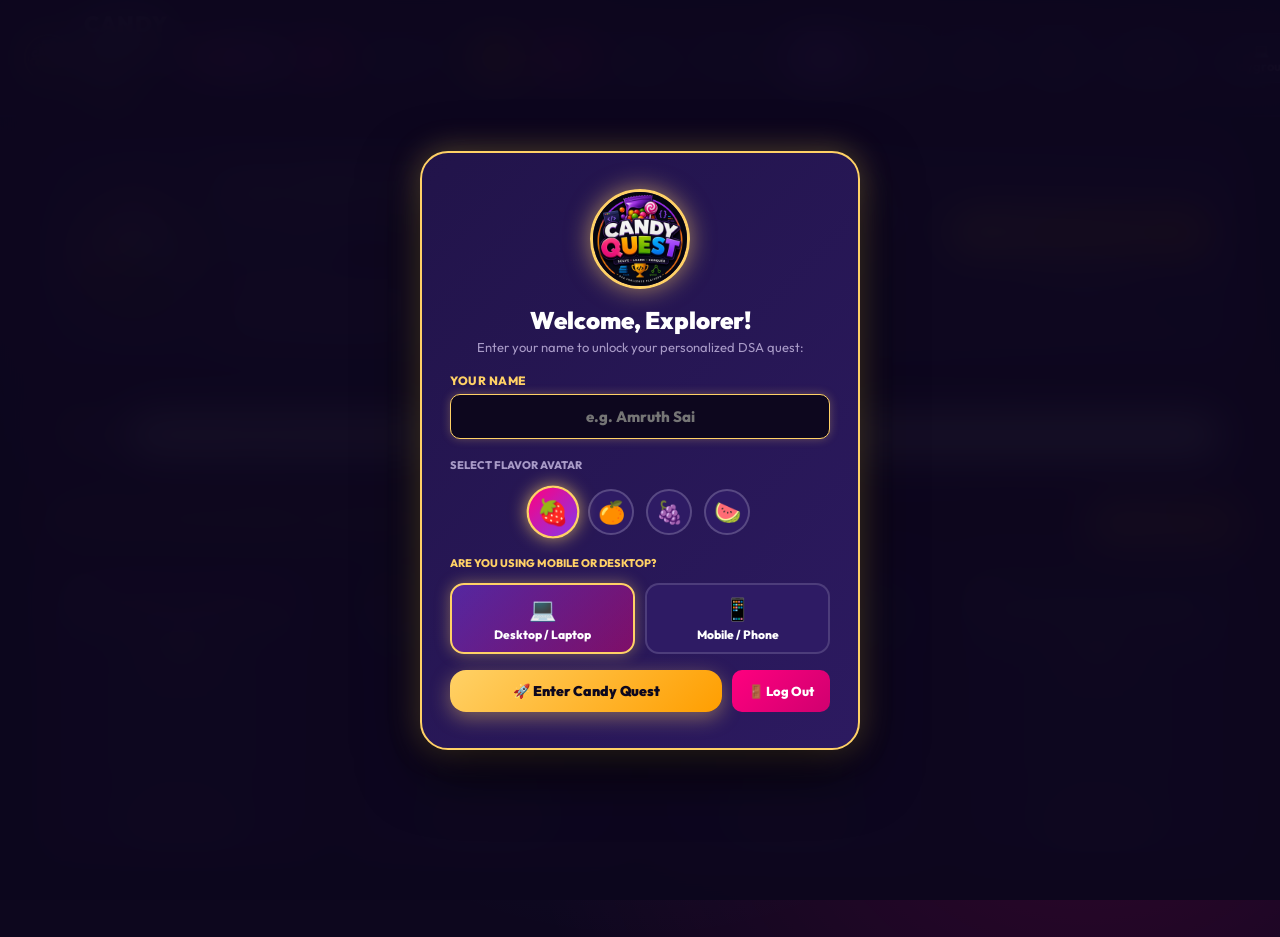
==== commit e50285af: "fix: replace hardcoded name fallbacks with dynamic user state across header and dashboard" ====
--- a/index.html
+++ b/index.html
@@ -7,7 +7,7 @@
   <link rel="preconnect" href="https://fonts.googleapis.com">
   <link rel="preconnect" href="https://fonts.gstatic.com" crossorigin>
   <link href="https://fonts.googleapis.com/css2?family=Outfit:wght@400;600;700;800;900&family=JetBrains+Mono:wght@400;700;800&display=swap" rel="stylesheet">
-  <link rel="stylesheet" href="./style.css?v=3.1">
+  <link rel="stylesheet" href="./style.css?v=9.0">
 </head>
 <body>
 
@@ -93,7 +93,7 @@
       <!-- Personalized Explorer Profile Button -->
       <button id="userProfileBtn" class="user-profile-btn" onclick="openLoginModal()" title="Click to edit name / avatar">
         <span id="userAvatarDisplay">🍓</span>
-        <span id="usernameDisplay">Amruth Sai</span>
+        <span id="usernameDisplay">Explorer</span>
       </button>
 
       <div id="userLevel" class="badge-pill badge-level">Lvl 1</div>
@@ -408,7 +408,7 @@
           <div id="dashAvatarLarge" style="font-size: 36px; background: var(--bg-subcard); padding: 10px; border-radius: 50%; border: 2px solid var(--candy-gold);">🍓</div>
           <div>
             <div style="font-size: 11px; color: var(--candy-gold); font-weight: 800; text-transform: uppercase;">Active Explorer Session</div>
-            <div id="dashUsernameDisplay" style="font-size: 20px; font-weight: 900; color: #FFF;">Amruth Sai</div>
+            <div id="dashUsernameDisplay" style="font-size: 20px; font-weight: 900; color: #FFF;">Explorer</div>
             <div style="font-size: 12px; color: var(--text-dim); margin-top: 2px;">Your progress and badges are saved locally to this profile.</div>
           </div>
         </div>
@@ -421,45 +421,32 @@
 
     <!-- 7. Playground View -->
     <div id="playgroundView" class="view-panel" style="display: none;">
-      <div style="display: flex; align-items: center; justify-content: space-between; margin-bottom: 14px;">
-        <h2 style="font-size: 22px; font-weight: 900; color: var(--candy-green);">💻 Java 21 DSA Code Playground</h2>
-        <button class="btn-candy" onclick="runPlaygroundCode()">
-          ▶ Run Code & Test Cases
-        </button>
+      <div style="display: flex; align-items: center; justify-content: space-between; margin-bottom: 14px; flex-wrap: wrap; gap: 10px;">
+        <div style="display: flex; align-items: center; gap: 12px; flex-wrap: wrap;">
+          <h2 style="font-size: 22px; font-weight: 900; color: var(--candy-green);">💻 Java 21 DSA Code Playground</h2>
+          <select id="playgroundPresetSelect" class="form-select" style="width: 240px; padding: 8px 14px; font-size: 13px;" onchange="loadPlaygroundPreset(this.value)">
+            <option value="twoSum">🍓 Two Sum (Hash Map $O(N)$)</option>
+            <option value="linkedList">🍊 Reverse Linked List ($O(N)$)</option>
+            <option value="treeBfs">🍇 Binary Tree BFS Level-Order</option>
+            <option value="climbStairs">🍉 Climbing Stairs (DP $O(N)$)</option>
+            <option value="bubbleSort">🍫 Bubble Sort ($O(N^2)$)</option>
+          </select>
+        </div>
+        <div style="display: flex; gap: 10px;">
+          <button class="nav-btn" onclick="resetPlaygroundCode()">🔄 Reset Code</button>
+          <button class="btn-candy" onclick="runPlaygroundCode()">
+            ▶ Run Code & Test Cases
+          </button>
+        </div>
       </div>
       <div style="display: grid; grid-template-columns: 1fr 1fr; gap: 16px;">
         <div>
-          <textarea id="playgroundEditor" style="width: 100%; height: 360px; background: #090514; color: #7EE787; font-family: 'JetBrains Mono', monospace; padding: 16px; border-radius: 14px; border: 1.5px solid rgba(131,56,236,0.4); font-size: 13px;">
-import java.util.*;
-
-/**
- * Candy Quest Live Playground
- * Real-World Deployment: High-Frequency Stock Trading Pair Finder
- */
-public class TwoSumProduction {
-    public static int[] twoSum(int[] nums, int target) {
-        Map<Integer, Integer> map = new HashMap<>();
-        for (int i = 0; i < nums.length; i++) {
-            int complement = target - nums[i];
-            if (map.containsKey(complement)) {
-                return new int[]{map.get(complement), i};
-            }
-            map.put(nums[i], i);
-        }
-        return new int[]{};
-    }
-
-    public static void main(String[] args) {
-        int[] candies = {2, 7, 11, 15};
-        int target = 9;
-        System.out.println("Pair Indices: " + Arrays.toString(twoSum(candies, target)));
-    }
-}</textarea>
-        </div>
-        <div>
-          <pre id="playgroundConsole" style="width: 100%; height: 360px; background: var(--bg-card); color: var(--text-pure); font-family: 'JetBrains Mono', monospace; padding: 16px; border-radius: 14px; border: 1.5px solid rgba(157,78,221,0.3); font-size: 12px; overflow-y: auto;">
+          <textarea id="playgroundEditor" style="width: 100%; height: 400px; background: #090514; color: #7EE787; font-family: 'JetBrains Mono', monospace; padding: 16px; border-radius: 14px; border: 1.5px solid rgba(131,56,236,0.4); font-size: 13px; line-height: 1.5; resize: vertical;"></textarea>
+        </div>
+        <div>
+          <pre id="playgroundConsole" style="width: 100%; height: 400px; background: var(--bg-card); color: var(--text-pure); font-family: 'JetBrains Mono', monospace; padding: 16px; border-radius: 14px; border: 1.5px solid rgba(157,78,221,0.3); font-size: 12px; overflow-y: auto; line-height: 1.5;">
 [Java 21 Virtual Machine Sandbox Ready]
-Click 'Run Code & Test Cases' to compile and execute assertions...</pre>
+Click '▶ Run Code & Test Cases' to compile and execute assertions...</pre>
         </div>
       </div>
     </div>
@@ -699,7 +686,7 @@
 
   </main>
 
-  <script src="./topics.js?v=3.1"></script>
-  <script src="./app.js?v=3.1"></script>
+  <script src="./topics.js?v=9.0"></script>
+  <script src="./app.js?v=9.0"></script>
 </body>
 </html>
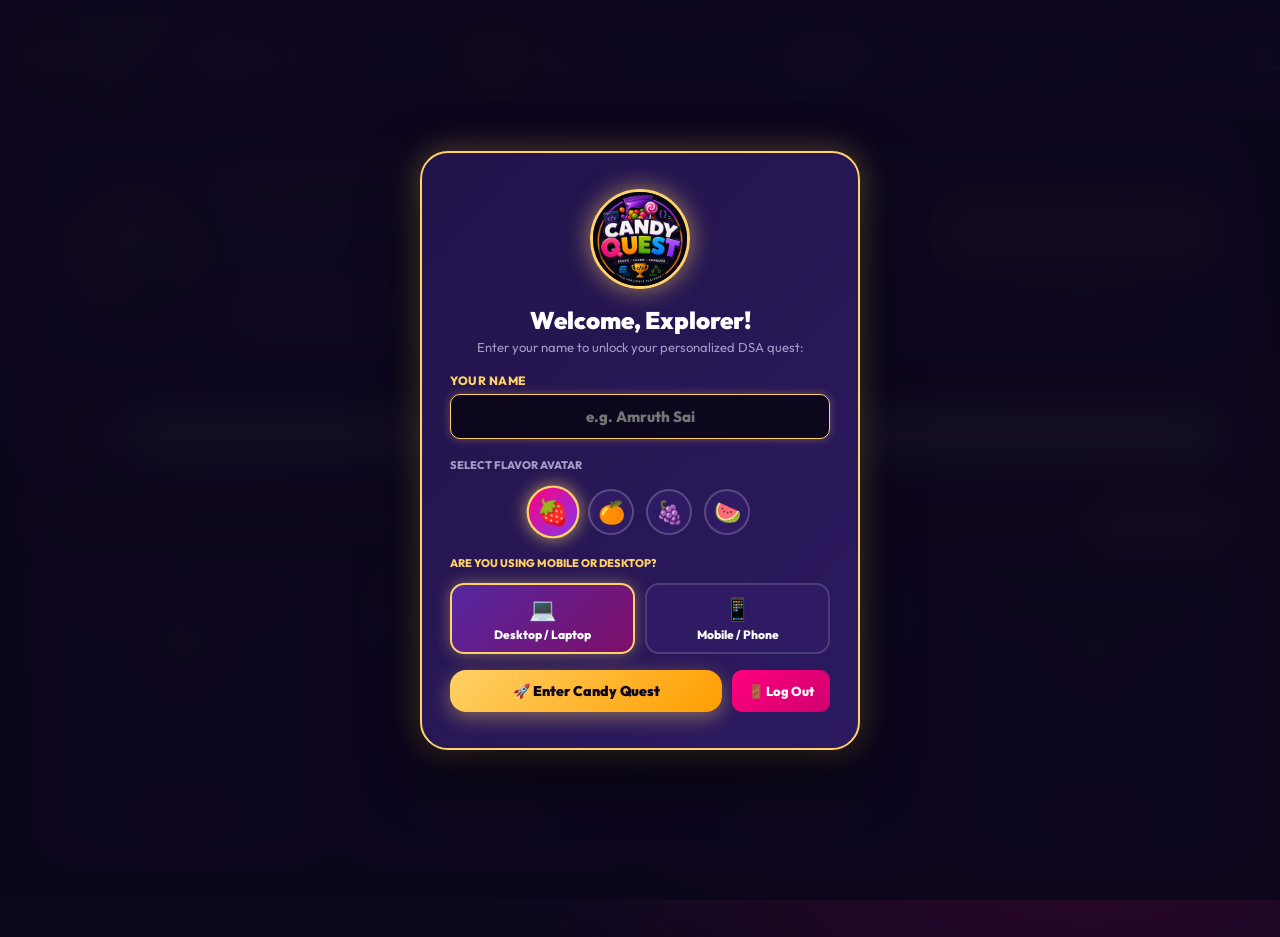
==== commit 0e3d51f4: "fix: resolve selectedAvatar ReferenceError and ensure dynamic username rendering on login" ====
--- a/index.html
+++ b/index.html
@@ -7,7 +7,7 @@
   <link rel="preconnect" href="https://fonts.googleapis.com">
   <link rel="preconnect" href="https://fonts.gstatic.com" crossorigin>
   <link href="https://fonts.googleapis.com/css2?family=Outfit:wght@400;600;700;800;900&family=JetBrains+Mono:wght@400;700;800&display=swap" rel="stylesheet">
-  <link rel="stylesheet" href="./style.css?v=9.0">
+  <link rel="stylesheet" href="./style.css?v=10.0">
 </head>
 <body>
 
@@ -686,7 +686,7 @@
 
   </main>
 
-  <script src="./topics.js?v=9.0"></script>
-  <script src="./app.js?v=9.0"></script>
+  <script src="./topics.js?v=10.0"></script>
+  <script src="./app.js?v=10.0"></script>
 </body>
 </html>
